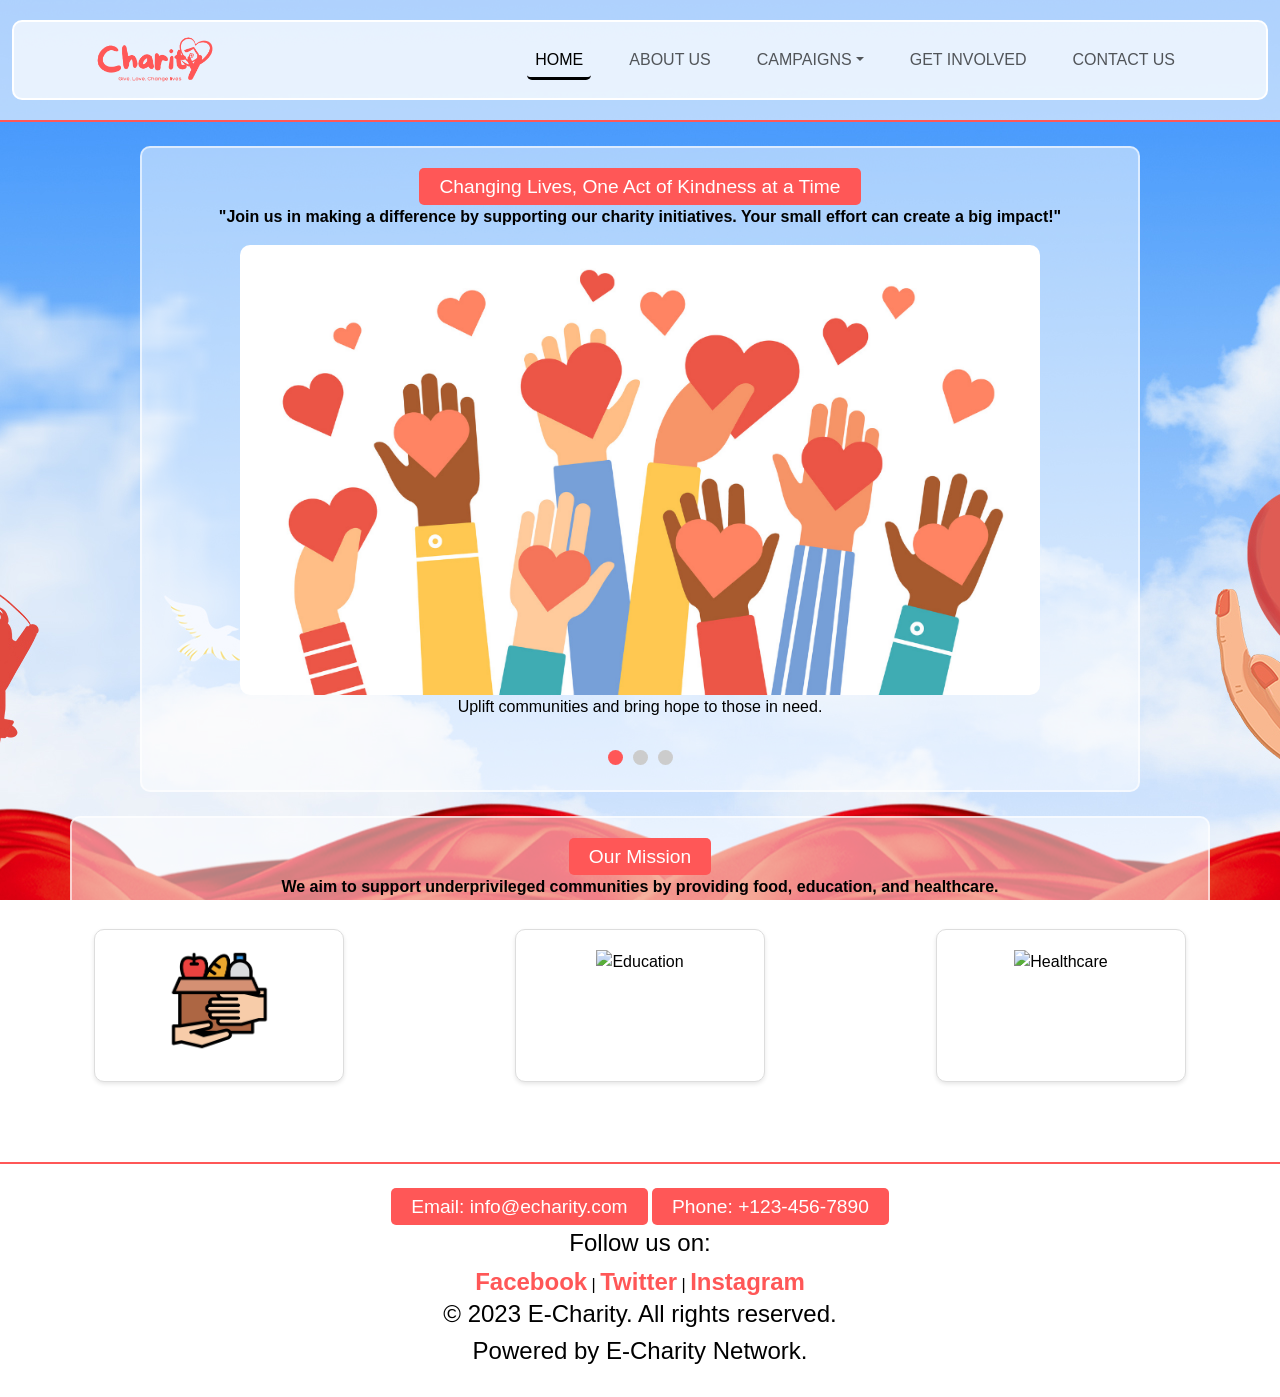
==== PROJECT 2_1069_1502_1087/index.html @ 61387d17 "Add files via upload" ====
<!DOCTYPE html>
<html lang="en">
<head>
    <title>Home</title>
    <meta name="viewport" content="width=device-width, initial-scale=1.0">
    <!-- Bootstrap CSS -->
    <link href="https://cdn.jsdelivr.net/npm/bootstrap@5.3.3/dist/css/bootstrap.min.css" rel="stylesheet">
    <link rel="stylesheet" href="css/styles.css">
</head>
<body>
    <!-- Header Section -->
    <header class="container-fluid">
        <nav class="navbar navbar-expand-md">
            <div class="container">
                <a class="navbar-brand" href="index.html">
                    <img src="images/logo.png" alt="Charity Logo" style="height: 50px; width: auto;">
                </a>
        
                <button class="navbar-toggler" type="button" data-bs-toggle="collapse" data-bs-target="#navbarNav">
                    <span class="navbar-toggler-icon"></span>
                </button>
        
                <!-- Navigation links -->
                <div class="collapse navbar-collapse" id="navbarNav">
                    <ul class="navbar-nav ms-auto">
                        <li class="nav-item"><a class="nav-link active" href="index.html">HOME</a></li>
                        <li class="nav-item"><a class="nav-link" href="about.html">ABOUT US</a></li>
                        <li class="nav-item dropdown">
                            <a class="nav-link dropdown-toggle" href="campaigns.html" role="button" data-bs-toggle="dropdown">CAMPAIGNS</a>
                            <ul class="dropdown-menu">
                                <li><a class="dropdown-item" href="campaigns.html#active-campaigns">Active Campaigns</a></li>
                                <li><a class="dropdown-item" href="campaigns.html#past-campaigns">Past Campaigns</a></li>
                                <li><a class="dropdown-item" href="campaigns.html#upcoming-campaigns">Upcoming Activities</a></li>
                            </ul>
                        </li>
                        <li class="nav-item"><a class="nav-link" href="get-involved.html">GET INVOLVED</a></li>
                        <li class="nav-item"><a class="nav-link" href="contact.html">CONTACT US</a></li>
                    </ul>
                </div>
            </div>
        </nav>
    </header>

    <!-- Home Section -->
    <section id="home" class="container my-4">
        <h2>Changing Lives, One Act of Kindness at a Time</h2>
        <p><b>"Join us in making a difference by supporting our charity initiatives. Your small effort can create a big impact!"</b></p>

        <div class="slideshow-container">
            <!-- Radio buttons to control the slides -->
            <input type="radio" name="slider" id="slide1" checked>
            <input type="radio" name="slider" id="slide2">
            <input type="radio" name="slider" id="slide3">
        
            <div class="slides">
                <div class="slide">
                    <img src="images/charity1.png" alt="Helping Hands">
                    <p>Uplift communities and bring hope to those in need.</p>
                </div>
                <div class="slide">
                    <img src="images/charity2.png" alt="Food Donation">
                    <p>Building a brighter future for everyone.</p>
                </div>
                <div class="slide">
                    <img src="images/charity3.png" alt="Community Support">
                    <p>A small act of kindness can fill an empty plate.</p>
                </div>
            </div>
        
            <div class="navigation">
                <label for="slide1" class="dot"></label>
                <label for="slide2" class="dot"></label>
                <label for="slide3" class="dot"></label>
            </div>
        </div>
    </section>

    <!-- Mission Section -->
    <section id="mission" class="container my-4">
        <h2>Our Mission</h2>
        <p><b>We aim to support underprivileged communities by providing food, education, and healthcare.</b></p>

        <div class="our-mission d-flex justify-content-between flex-wrap">
            <div class="option">
                <div class="option-box">
                    <img src="images/food.png" alt="Food" class="option-img">
                </div>
            </div>
            <div class="option">
                <div class="option-box">
                    <img src="images/Education1.png" alt="Education" class="option-img">
                </div>
            </div>
            <div class="option">
                <div class="option-box">
                    <img src="images/Healthcare.png" alt="Healthcare" class="option-img">
                </div>
            </div>
        </div>
    </section>

    <!-- Footer Section -->
    <footer class="container-fluid text-center mt-5 py-4">
        <h3>Email: info@echarity.com</h3>
        <h3>Phone: +123-456-7890</h3>
        <p>Follow us on:</p>
        <a href="#">Facebook</a> | <a href="#">Twitter</a> | <a href="#">Instagram</a>
        <h4>&copy; 2023 E-Charity. All rights reserved.</h4>
        <h4>Powered by E-Charity Network.</h4>
    </footer>
    <script src="https://cdn.jsdelivr.net/npm/bootstrap@5.3.3/dist/js/bootstrap.bundle.min.js"></script>
</body>
</html>
---- PROJECT 2_1069_1502_1087/css/styles.css ----
/* home.html */
/* about.html */

body {
    color: black; /* Sets default text color */
    text-align: center; /* Centers text for the entire page */
    background: url("../images/bg.jpg") center/cover fixed no-repeat;/* Sets background image with fixed positioning */
    margin: 0;
    padding: 0;
    font-family: Arial, sans-serif; /* Defines default font */
}

header {
    background-color: rgba(255, 255, 255, 0.6); /* Semi-transparent white background */
    padding: 10px;
    border-bottom: 2px solid #ff5757; /* Adds a red border at the bottom */
}

.logo {
    width: 250px; /* Sets logo size */
    display: block;
    margin: 1px auto; /* Centers logo */
}

nav {
    border: 2px solid white;
    border-radius: 10px; /* Rounds the edges */
    padding: 5px 20px;
    background-color: rgba(255, 255, 255, 0.7); /* Semi-transparent white background */
    display: inline-block;
    margin: 10px auto;
}

nav ul {
    list-style: none;
    padding: 0;
    margin: 0;
    display: flex;
    justify-content: center; /* Aligns navigation links to the center */
}

nav ul li {
    display: inline;
    padding: 10px 15px;
}

nav ul li a {
    color: black;
    text-decoration: none;
    font-weight: bold;
    padding: 8px 15px;
    border-radius: 5px;
}

nav ul li a:hover {
    background-color: #ff5757; /* Changes background color on hover */
    color: white;
}

nav ul li a.active {
    text-decoration: none;
    border-bottom: 3px solid black; /* Highlights active link */
    padding-bottom: 5px; 
}

section {
    border: 2px solid rgba(255, 255, 255, 0.6);
    padding: 20px;
    border-radius: 10px;
    margin: 20px auto;
    background-color: rgba(255, 255, 255, 0.5); /* Semi-transparent background */
    width: 80%;
    max-width: 900px;
    box-sizing: border-box; /* Include padding in width */
}

h2, h3 {
    background-color: #ff5757;
    padding: 7px 20px;
    border-radius: 5px;
    color: white;
    margin: 0 auto;
    display: inline-block;
    text-align: center;
    white-space: normal;
    overflow-wrap: normal;
    font-size: 1.2em; 
}

/* Specific styles for feature section h2 */
.feature h2 {
    margin-bottom: 15px;
    padding: 10px 20px;  
    word-wrap: break-word;
    word-break: break-word;
    text-align: center; 
}

#home {
    width: 100%;
    max-width: 1000px;
}

#home img {
    width: 100%;
    max-width: 800px;
    height: auto;
    display: block;
}

.team {
    display: flex;
    justify-content: center;
    gap: 20px;
    margin-top: 20px;
}


.member {
    text-align: center;
}

.member img {
    width: 150px;
    height: 150px;
    object-fit: cover;
    border-radius: 50%; /* Makes images circular */
}

footer {
    border-top: 2px solid #ff5757;
    padding: 10px;
    background-color: rgba(255, 255, 255, 0.6);
    margin-top: 20px;
    text-align: center;
}

footer p {
    font-size: 24px;
    margin-bottom: 3px;
}

footer a {
    font-size: 24px;
    font-weight: bold;
    text-decoration: none;
    color: #ff5757;
}

footer a:hover {
    text-decoration: underline;
}

/* Slideshow styling */
.slides {
    display: flex;
    flex-direction: column;
    align-items: center;
}

.slide {
    display: none;
}

.slide img {
    width: 100%;
    max-width: 300px;
    border-radius: 10px;
}

/* Radio buttons control slideshow visibility */
#slide1:checked ~ .slides .slide:nth-child(1),
#slide2:checked ~ .slides .slide:nth-child(2),
#slide3:checked ~ .slides .slide:nth-child(3) {
    display: block;
}

/* Navigation dots for slideshow */
.navigation {
    display: flex;
    justify-content: center;
    margin-top: 10px;
}

.dot {
    width: 15px;
    height: 15px;
    margin: 5px;
    background-color: #ccc;
    border-radius: 50%;
    cursor: pointer;
    display: inline-block;
}

#slide1:checked ~ .navigation label:nth-child(1),
#slide2:checked ~ .navigation label:nth-child(2),
#slide3:checked ~ .navigation label:nth-child(3) {
    background-color: #ff5757;
}

input[type="radio"] {
    display: none; /* Hides radio buttons */
}

.our-mission {
    display: flex;
    justify-content: center;
    gap: 20px;
    flex-wrap: wrap;
    margin-top: 20px; /* Adjust margin for spacing */
}

.option {
    text-align: center;
    max-width: 250px;
    flex: 1;
    margin-bottom: 20px; /* Add space at the bottom of each image box */
}

/* Make option images responsive */
.option-img {
    width: 100%; /* Ensures the images scale with their containers */
    height: auto;
}

/* For mobile responsiveness */
@media (max-width: 768px) {
    .option {
        max-width: 100%; /* Make the option boxes stack on smaller screens */
        flex: none; /* Prevent from stretching and allow to stack */
    }
}

@media (max-width: 480px) {
    .our-mission {
        justify-content: center; /* Center the content on smaller screens */
    }
}


/* About section */
#about p {
    border: 2px solid #ff5757;
    border-radius: 10px;
    padding: 10px 20px;
    background-color: rgba(255, 255, 255, 0.7);
    display: block;
    width: fit-content;
    margin: 10px auto;
    text-align: center;
}

/* get-involved.html */
/* contact.html */
#contact {
    text-align: center;
    padding: 20px;
}

#contact form {
    max-width: 600px;
    margin: 0 auto;
}

#contact label {
    display: block;
    margin-bottom: 10px;
    text-align: left;
}

#contact input, #contact textarea {
    width: 100%;
    padding: 10px;
    margin-bottom: 20px;
    border: 1px solid #ccc;
    border-radius: 5px;
}

#contact input[type="submit"] {
    background-color: #ff5757;
    color: white;
    border: none;
    cursor: pointer;
    padding: 10px 20px;
}

/* Features section */
.feature {
    display: flex;
    flex-direction: column;
    justify-content: center;
    text-align: center;
    align-items: center;
    padding: 10px;
}

.feature, .option {
    background: white;
    border: 1px solid #ddd;
    border-radius: 10px;
    padding: 20px;
    margin: 10px;
    width: calc(33.333% - 40px); /* 3 columns on larger screens */
    box-shadow: 0 2px 4px rgba(0, 0, 0, 0.1);
    text-align: center;
}

.feature img, .option img {
    max-width: 100px;
    margin-bottom: 10px;
}

/* Button styling */
.feature .btn {
    display: inline-block;
    padding: 10px;
    background-color: #ffffff;
    color: #ff5757;
    text-decoration: none;
    border: 2px solid #ff5757;
    border-radius: 5px;
    font-weight: bold;
    margin-top: 10px;
}

.feature .btn:hover {
    color: #ffffff;
    background-color: #ff5757;
    border: 2px solid #ca4e4e;
    cursor: pointer;
}

/* Responsive Design: Stack columns on small screens */
@media (max-width: 768px) {
    .feature, .option {
        width: calc(50% - 40px); /* 2 columns on tablets */
    }
}

/* Fully stacked on small screens (mobile) */
@media (max-width: 480px) {
    .feature, .option {
        width: calc(100% - 40px); /* 1 column on mobile */
    }
}


/* campaigns.html */
#campaigns {
    text-align: center;
    padding: 20px;
}

.campaigns-container {
    display: flex;
    flex-wrap: wrap;
    justify-content: center;
    gap: 20px;
    padding: 20px;
}

.campaign {
    background-color: rgba(255, 255, 255, 0.7);
    border: 2px solid #ff5757;
    border-radius: 10px;
    padding: 15px;
    max-width: 300px;
    text-align: center;
    box-shadow: 2px 2px 10px rgba(0, 0, 0, 0.1);
}

.campaign img {
    width: 100%;
    max-width: 250px;
    height: auto;
    border-radius: 10px;
}

.campaign h3 {
    background-color: #ff5757;
    display: inline-block;
    padding: 7px 15px;
    border-radius: 5px;
    color: white;
    margin: 10px 0;
}

.btn {
    display: inline-block;
    padding: 10px;
    background-color: #ffffff;
    color: #ff5757;
    text-decoration: none;
    border: 2px solid #ff5757;
    border-radius: 5px;
    font-weight: bold;
    margin-top: 10px;
}

.btn:hover {
    color: #ffffff;
    background-color: #ff5757;
    border: 2px solid #ca4e4e;
    cursor: pointer;
}

/* Dropdown container */
.dropdown {
    position: relative;
}

/* Dropdown content hidden by default */
.dropdown-content {
    display: none;
    position: absolute;
    background-color: rgba(255, 255, 255, 0.9);
    min-width: 200px;
    box-shadow: 0 8px 16px rgba(0, 0, 0, 0.2);
    z-index: 1;
    border-radius: 10px;
}

/* Show dropdown on hover */
.dropdown:hover .dropdown-content {
    display: block;
}

/* Dropdown links */
.dropdown-content li {
    display: block;
    text-align: left;
    padding: 10px;
}

.dropdown-content li a {
    display: block;
    color: black;
    text-decoration: none;
}

.dropdown-content li a:hover {
    background-color: #ff5757;
    color: white;
}

/* Top button for campaigns */
#topBtn {
    position: fixed;
    bottom: 30px;
    right: 30px;
    z-index: 99;
    font-size: 18px;
    background-color: #ff5757;
    color: white;
    padding: 12px 16px;
    border: none;
    border-radius: 10px;
    text-decoration: none;
    display: inline-block;
    box-shadow: 0 4px 8px rgba(0,0,0,0.2);
}

#topBtn:hover {
    background-color: #ca4e4e;
}

#calendar {
    display: grid;
    grid-template-columns: repeat(7, 1fr);
    gap: 10px;
    margin-top: 20px;
}

.day-name {
    font-weight: bold;
    color: #333;
}

#calendar div {
    padding: 15px;
    background: rgba(255, 255, 255, 0.8);
    border-radius: 10px;
    min-height: 50px;
}

.event {
	background-color: #ffb3b3 !important;
	font-weight: bold;
    cursor: pointer;
}

.event:hover {
    background-color: #ff9999 !important;
}

/* Auto slideshow for campaigns */
.slideshow-container {
    position: relative;
    max-width: 800px;
    margin: auto;
    overflow: hidden;
}

.campaign-slideshow .slide {
    display: none;
    width: 100%;
    height: auto;
    border-radius: 10px;
}
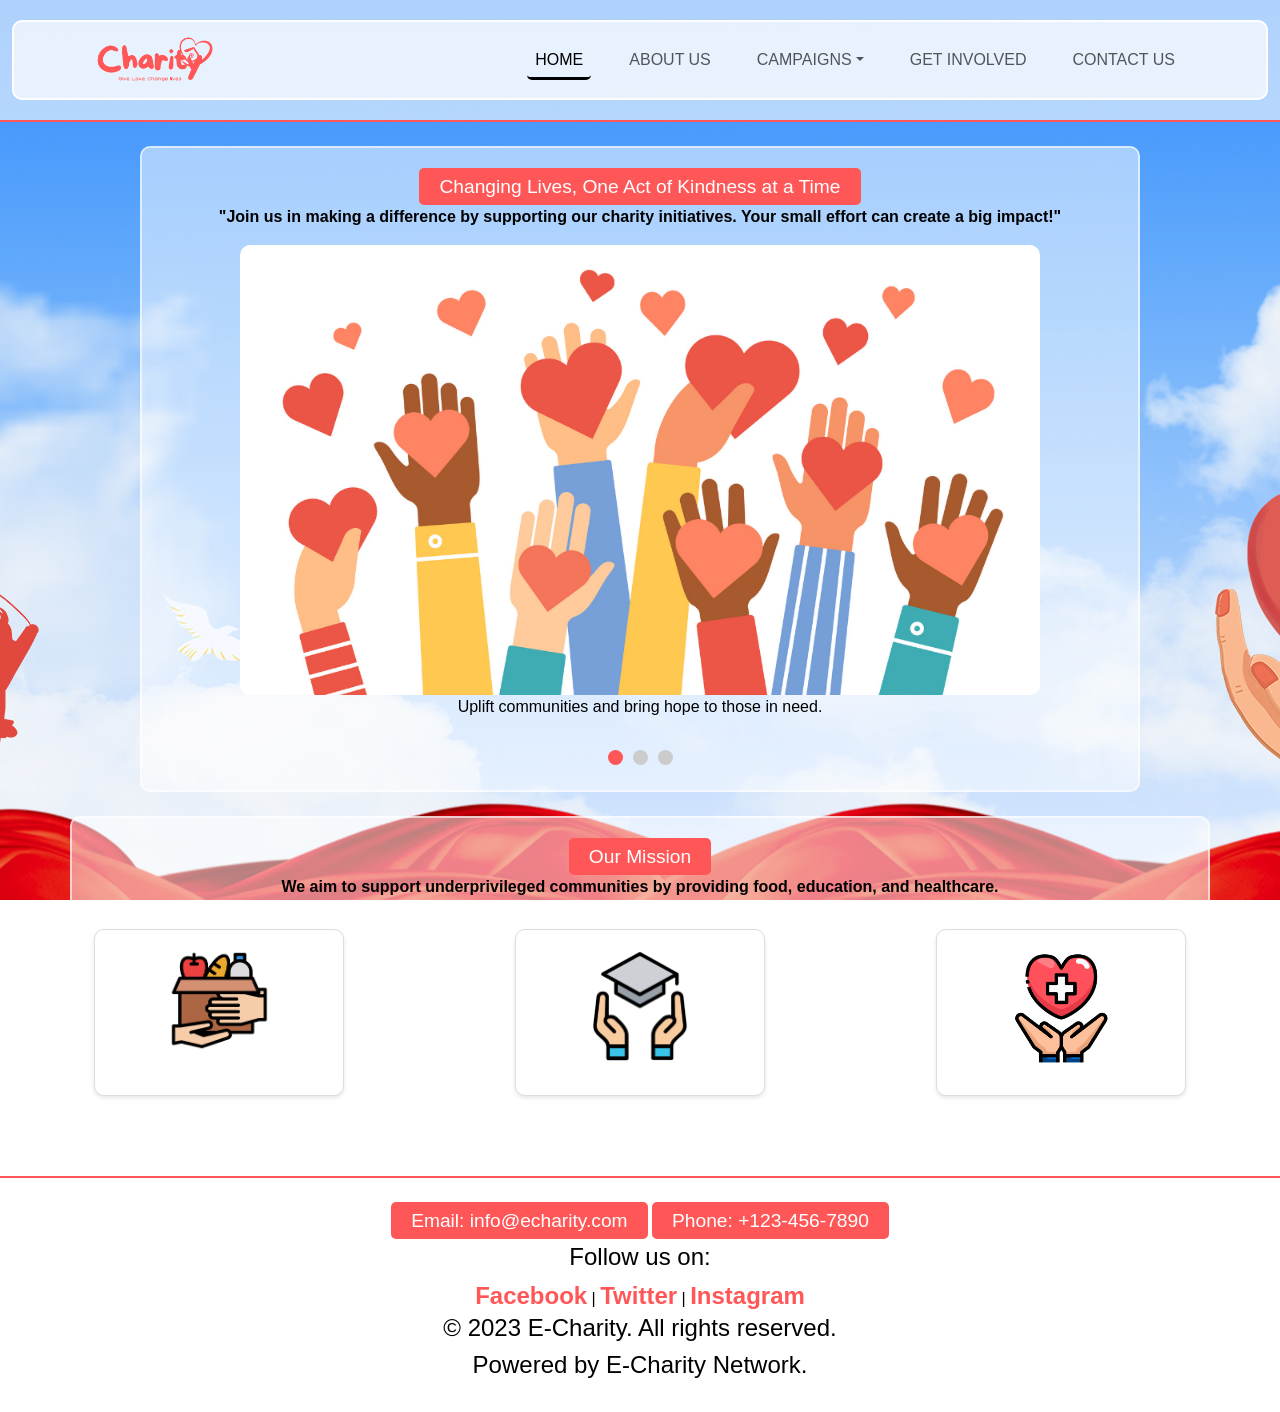
==== commit bbab2ff6: "Update index.html" ====
--- a/PROJECT 2_1069_1502_1087/index.html
+++ b/PROJECT 2_1069_1502_1087/index.html
@@ -88,12 +88,12 @@
             </div>
             <div class="option">
                 <div class="option-box">
-                    <img src="images/Education1.png" alt="Education" class="option-img">
+                    <img src="images/education1.png" alt="Education" class="option-img">
                 </div>
             </div>
             <div class="option">
                 <div class="option-box">
-                    <img src="images/Healthcare.png" alt="Healthcare" class="option-img">
+                    <img src="images/healthcare.png" alt="Healthcare" class="option-img">
                 </div>
             </div>
         </div>
